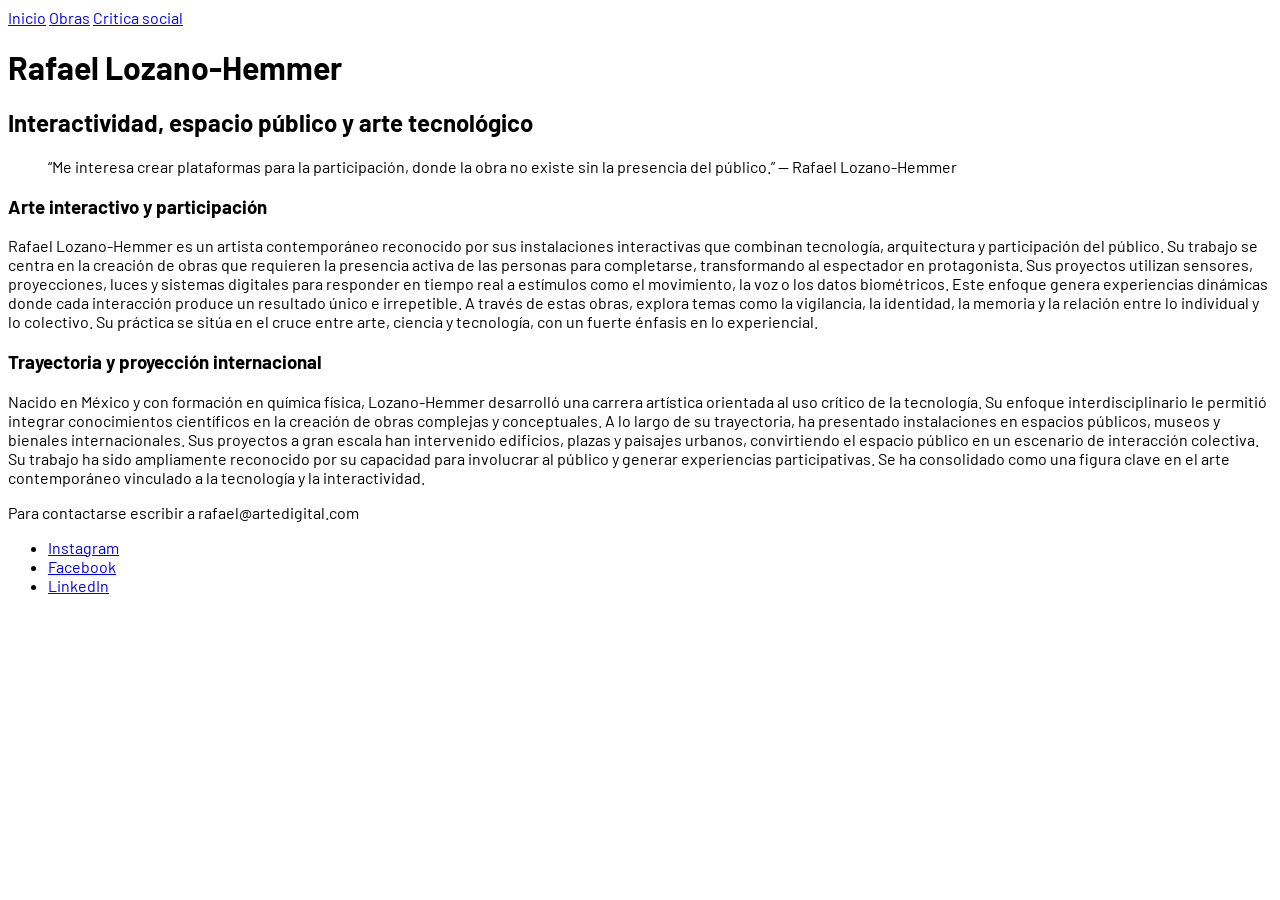
==== Parcial1/index.html @ 8d9f8fa7 "Add files via upload" ====
<!DOCTYPE html>
<html lang="es">
<head>
    <meta charset="UTF-8">
    <link rel="stylesheet" href="css/style.css">
   <link rel="preconnect" href="https://fonts.googleapis.com">
<link rel="preconnect" href="https://fonts.googleapis.com">
<link rel="preconnect" href="https://fonts.gstatic.com" crossorigin>
<link href="https://fonts.googleapis.com/css2?family=Barlow:ital,wght@0,100;0,200;0,300;0,400;0,500;0,600;0,700;0,800;0,900;1,100;1,200;1,300;1,400;1,500;1,600;1,700;1,800;1,900&family=Montserrat:ital,wght@0,100..900;1,100..900&family=Nunito:ital,wght@0,200..1000;1,200..1000&family=Playwrite+MX:wght@100..400&family=Staatliches&display=swap" rel="stylesheet">

    <title>Inicio</title>
</head>
<body>
    <header>
        <nav>
            <a href="#">Inicio</a>
            <a href="obras.html">Obras</a>
            <a href="critica.html">Critica social</a>
        </nav>
    </header>
    <main>
<h1>Rafael Lozano-Hemmer</h1>
<h2>Interactividad, espacio público y arte tecnológico</h2>



<blockquote>“Me interesa crear plataformas para la participación, donde la obra no existe sin la presencia del público.” — Rafael Lozano-Hemmer</blockquote>


   <h3> Arte interactivo y participación</h3>

<article><p>Rafael Lozano-Hemmer es un artista contemporáneo reconocido por sus instalaciones interactivas que combinan tecnología, arquitectura y participación del público. Su trabajo se centra en la creación de obras que requieren la presencia activa de las personas para completarse, transformando al espectador en protagonista.

Sus proyectos utilizan sensores, proyecciones, luces y sistemas digitales para responder en tiempo real a estímulos como el movimiento, la voz o los datos biométricos. Este enfoque genera experiencias dinámicas donde cada interacción produce un resultado único e irrepetible.

A través de estas obras, explora temas como la vigilancia, la identidad, la memoria y la relación entre lo individual y lo colectivo. Su práctica se sitúa en el cruce entre arte, ciencia y tecnología, con un fuerte énfasis en lo experiencial.</p>

<h3>Trayectoria y proyección internacional</h3>

Nacido en México y con formación en química física, Lozano-Hemmer desarrolló una carrera artística orientada al uso crítico de la tecnología. Su enfoque interdisciplinario le permitió integrar conocimientos científicos en la creación de obras complejas y conceptuales.

A lo largo de su trayectoria, ha presentado instalaciones en espacios públicos, museos y bienales internacionales. Sus proyectos a gran escala han intervenido edificios, plazas y paisajes urbanos, convirtiendo el espacio público en un escenario de interacción colectiva.

Su trabajo ha sido ampliamente reconocido por su capacidad para involucrar al público y generar experiencias participativas. Se ha consolidado como una figura clave en el arte contemporáneo vinculado a la tecnología y la interactividad.
</article>


</main>

<footer>
<p>Para contactarse escribir a rafael@artedigital.com</p>
<ul>
    <li><a href="https://www.instagram.com/lozanohemmer/?hl=es-la">Instagram</a></li>
    <li><a href="https://www.facebook.com/errafael/?locale=es_LA">Facebook</a></li>
    <li><a href="https://www.linkedin.com/in/lozanohemmer/">LinkedIn</a></li>
</ul>
</footer>

</body>
</html>
---- Parcial1/css/style.css ----
*{font-family: Barlow;
}
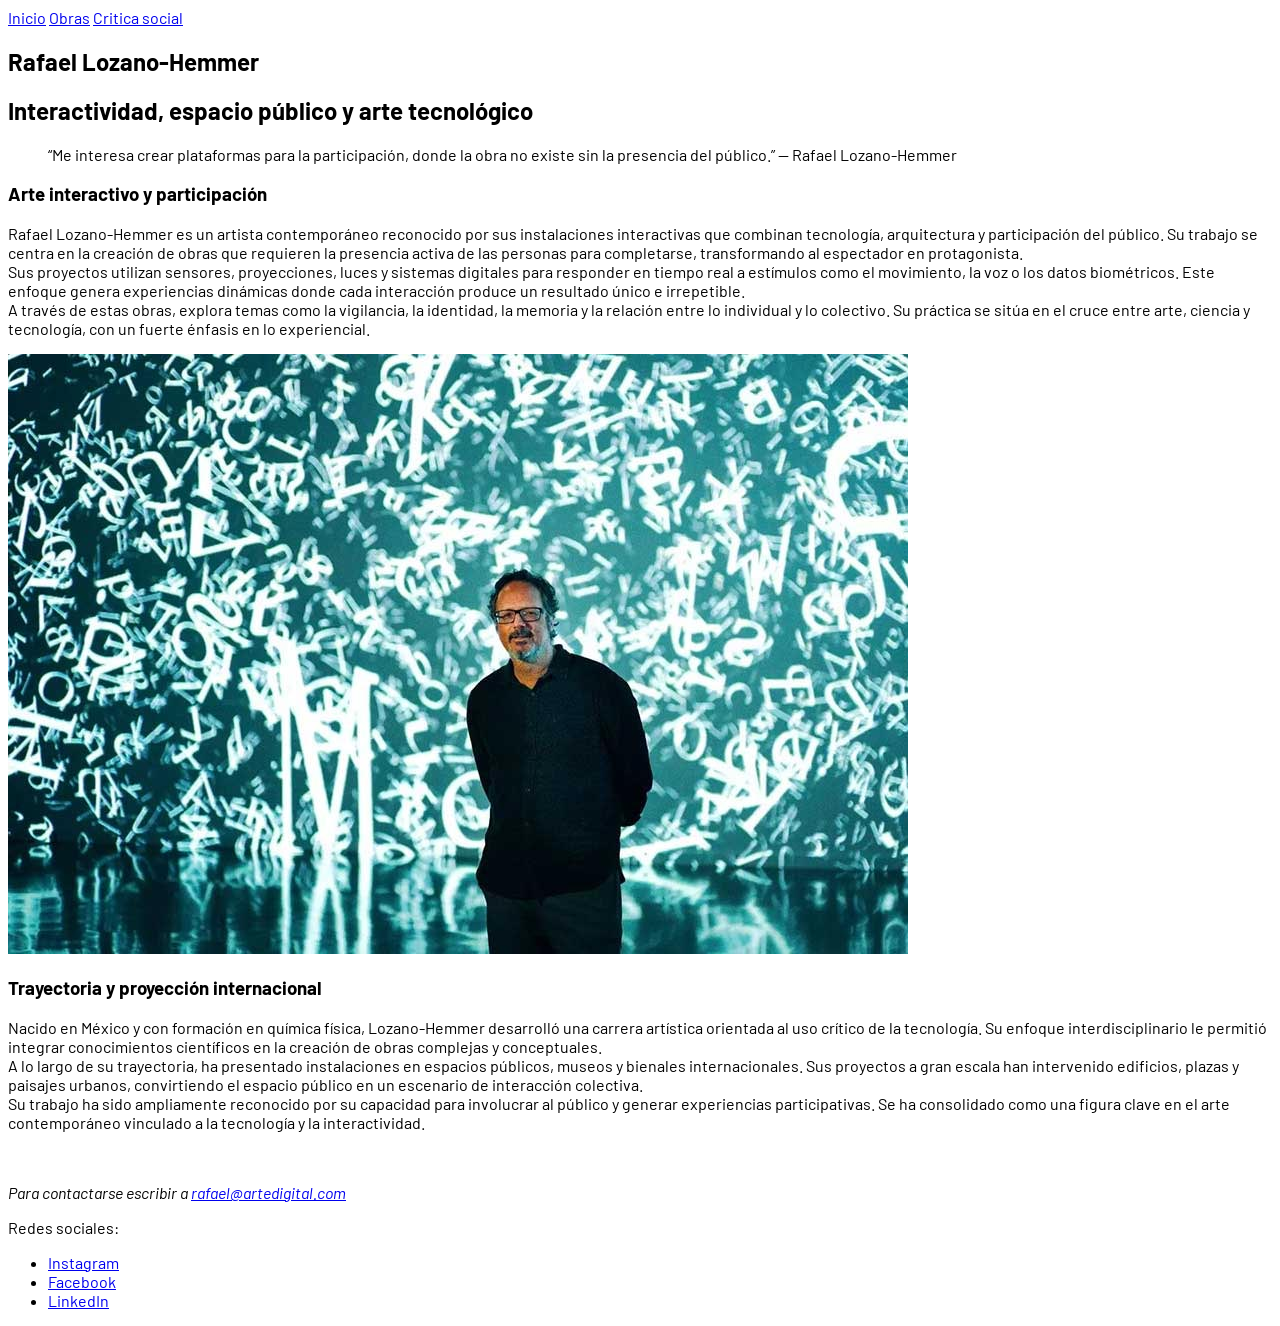
==== commit b3158fd4: "Actualizando html" ====
--- a/Parcial1/index.html
+++ b/Parcial1/index.html
@@ -11,7 +11,7 @@
     <title>Inicio</title>
 </head>
 <body>
-    <header>
+    <header class="cabeza">
         <nav>
             <a href="#">Inicio</a>
             <a href="obras.html">Obras</a>
@@ -19,36 +19,55 @@
         </nav>
     </header>
     <main>
-<h1>Rafael Lozano-Hemmer</h1>
-<h2>Interactividad, espacio público y arte tecnológico</h2>
+ 
+        <section id="banner">
+        <h1>Rafael Lozano-Hemmer</h1>
+
+        <h2>Interactividad, espacio público y arte tecnológico</h2>
+
+        <blockquote>“Me interesa crear plataformas para la participación, donde la obra no existe sin la presencia del público.” — Rafael Lozano-Hemmer</blockquote>
+
+        </section>
 
 
 
-<blockquote>“Me interesa crear plataformas para la participación, donde la obra no existe sin la presencia del público.” — Rafael Lozano-Hemmer</blockquote>
+
+        <section>
+   
+            <h3> Arte interactivo y participación</h3>
+    
+            <p>Rafael Lozano-Hemmer es un artista contemporáneo reconocido por sus instalaciones interactivas que combinan tecnología, arquitectura y participación del público. Su trabajo se centra en la creación de obras que requieren la presencia activa de las personas para completarse, transformando al espectador en protagonista.
 
 
-   <h3> Arte interactivo y participación</h3>
+            <br>Sus proyectos utilizan sensores, proyecciones, luces y sistemas digitales para responder en tiempo real a estímulos como el movimiento, la voz o los datos biométricos. Este enfoque genera experiencias dinámicas donde cada interacción produce un resultado único e irrepetible.
 
-<article><p>Rafael Lozano-Hemmer es un artista contemporáneo reconocido por sus instalaciones interactivas que combinan tecnología, arquitectura y participación del público. Su trabajo se centra en la creación de obras que requieren la presencia activa de las personas para completarse, transformando al espectador en protagonista.
 
-Sus proyectos utilizan sensores, proyecciones, luces y sistemas digitales para responder en tiempo real a estímulos como el movimiento, la voz o los datos biométricos. Este enfoque genera experiencias dinámicas donde cada interacción produce un resultado único e irrepetible.
+            <br>A través de estas obras, explora temas como la vigilancia, la identidad, la memoria y la relación entre lo individual y lo colectivo. Su práctica se sitúa en el cruce entre arte, ciencia y tecnología, con un fuerte énfasis en lo experiencial.</p>
 
-A través de estas obras, explora temas como la vigilancia, la identidad, la memoria y la relación entre lo individual y lo colectivo. Su práctica se sitúa en el cruce entre arte, ciencia y tecnología, con un fuerte énfasis en lo experiencial.</p>
+            <img src="img/lozano-hemmer-1.jpg" alt="Rafael Lozano-Hemmer">
+        </section>
 
-<h3>Trayectoria y proyección internacional</h3>
 
-Nacido en México y con formación en química física, Lozano-Hemmer desarrolló una carrera artística orientada al uso crítico de la tecnología. Su enfoque interdisciplinario le permitió integrar conocimientos científicos en la creación de obras complejas y conceptuales.
+        <section>
+    
+            <h3>Trayectoria y proyección internacional</h3>
 
-A lo largo de su trayectoria, ha presentado instalaciones en espacios públicos, museos y bienales internacionales. Sus proyectos a gran escala han intervenido edificios, plazas y paisajes urbanos, convirtiendo el espacio público en un escenario de interacción colectiva.
 
-Su trabajo ha sido ampliamente reconocido por su capacidad para involucrar al público y generar experiencias participativas. Se ha consolidado como una figura clave en el arte contemporáneo vinculado a la tecnología y la interactividad.
-</article>
+            <p>Nacido en México y con formación en química física, Lozano-Hemmer desarrolló una carrera artística orientada al uso crítico de la tecnología. Su enfoque interdisciplinario le permitió integrar conocimientos científicos en la creación de obras complejas y conceptuales.<br>A lo largo de su trayectoria, ha presentado instalaciones en espacios públicos, museos y bienales internacionales. Sus proyectos a gran escala han intervenido edificios, plazas y paisajes urbanos, convirtiendo el espacio público en un escenario de interacción colectiva.<br>Su trabajo ha sido ampliamente reconocido por su capacidad para involucrar al público y generar experiencias participativas. Se ha consolidado como una figura clave en el arte contemporáneo vinculado a la tecnología y la interactividad.</p>
+<img src="" alt="">
+            </section>
+
 
 
 </main>
 
-<footer>
-<p>Para contactarse escribir a rafael@artedigital.com</p>
+<footer class="pie">
+ 
+    <address> 
+        <p>Para contactarse escribir a
+        <a href="mailto:rafael@artedigital.com">rafael@artedigital.com</a></p>
+       </address>
+<p>Redes sociales:</p>
 <ul>
     <li><a href="https://www.instagram.com/lozanohemmer/?hl=es-la">Instagram</a></li>
     <li><a href="https://www.facebook.com/errafael/?locale=es_LA">Facebook</a></li>
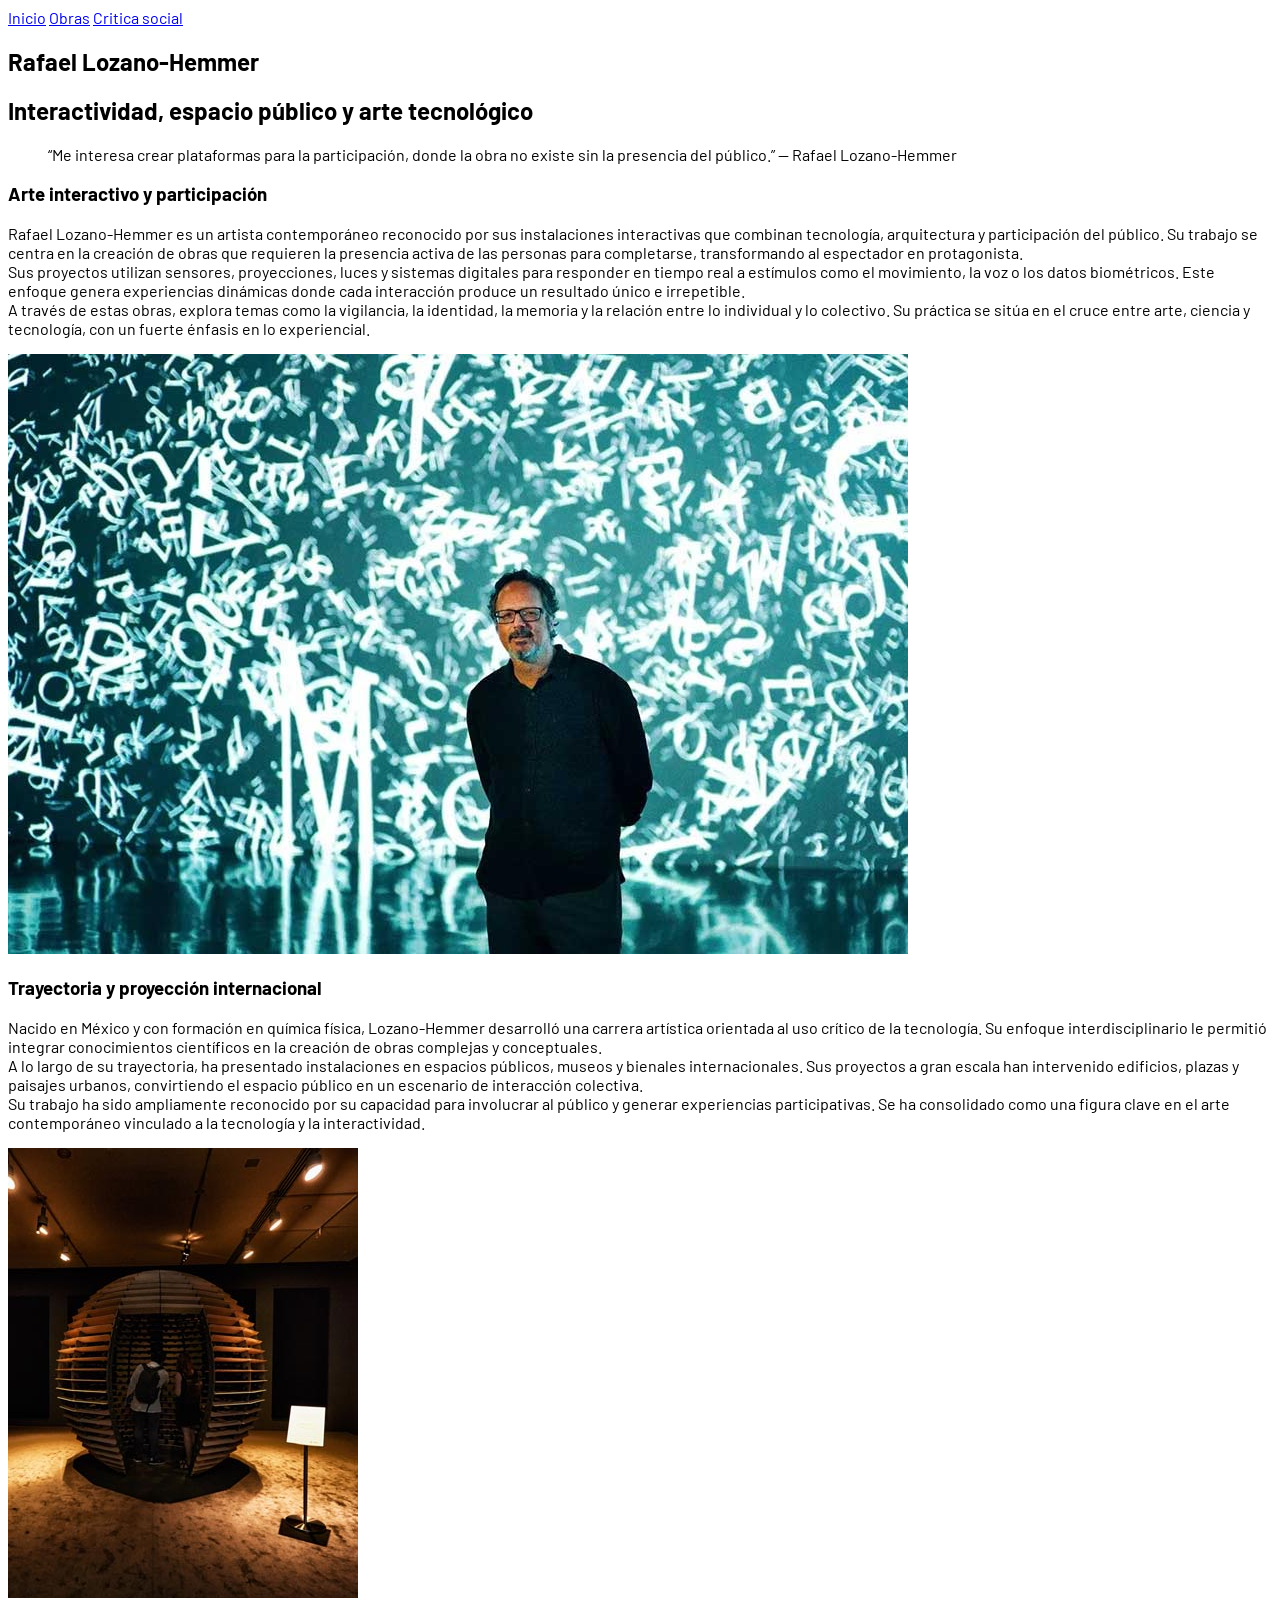
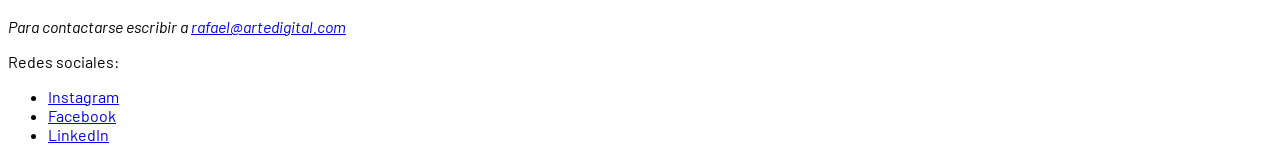
==== commit b0d9c808: "Completar HTML" ====
--- a/Parcial1/index.html
+++ b/Parcial1/index.html
@@ -54,7 +54,8 @@
 
 
             <p>Nacido en México y con formación en química física, Lozano-Hemmer desarrolló una carrera artística orientada al uso crítico de la tecnología. Su enfoque interdisciplinario le permitió integrar conocimientos científicos en la creación de obras complejas y conceptuales.<br>A lo largo de su trayectoria, ha presentado instalaciones en espacios públicos, museos y bienales internacionales. Sus proyectos a gran escala han intervenido edificios, plazas y paisajes urbanos, convirtiendo el espacio público en un escenario de interacción colectiva.<br>Su trabajo ha sido ampliamente reconocido por su capacidad para involucrar al público y generar experiencias participativas. Se ha consolidado como una figura clave en el arte contemporáneo vinculado a la tecnología y la interactividad.</p>
-<img src="" alt="">
+
+            <img src="img/lozano-hemmer-4.jpg" alt="exposicion artística">
             </section>
 
 
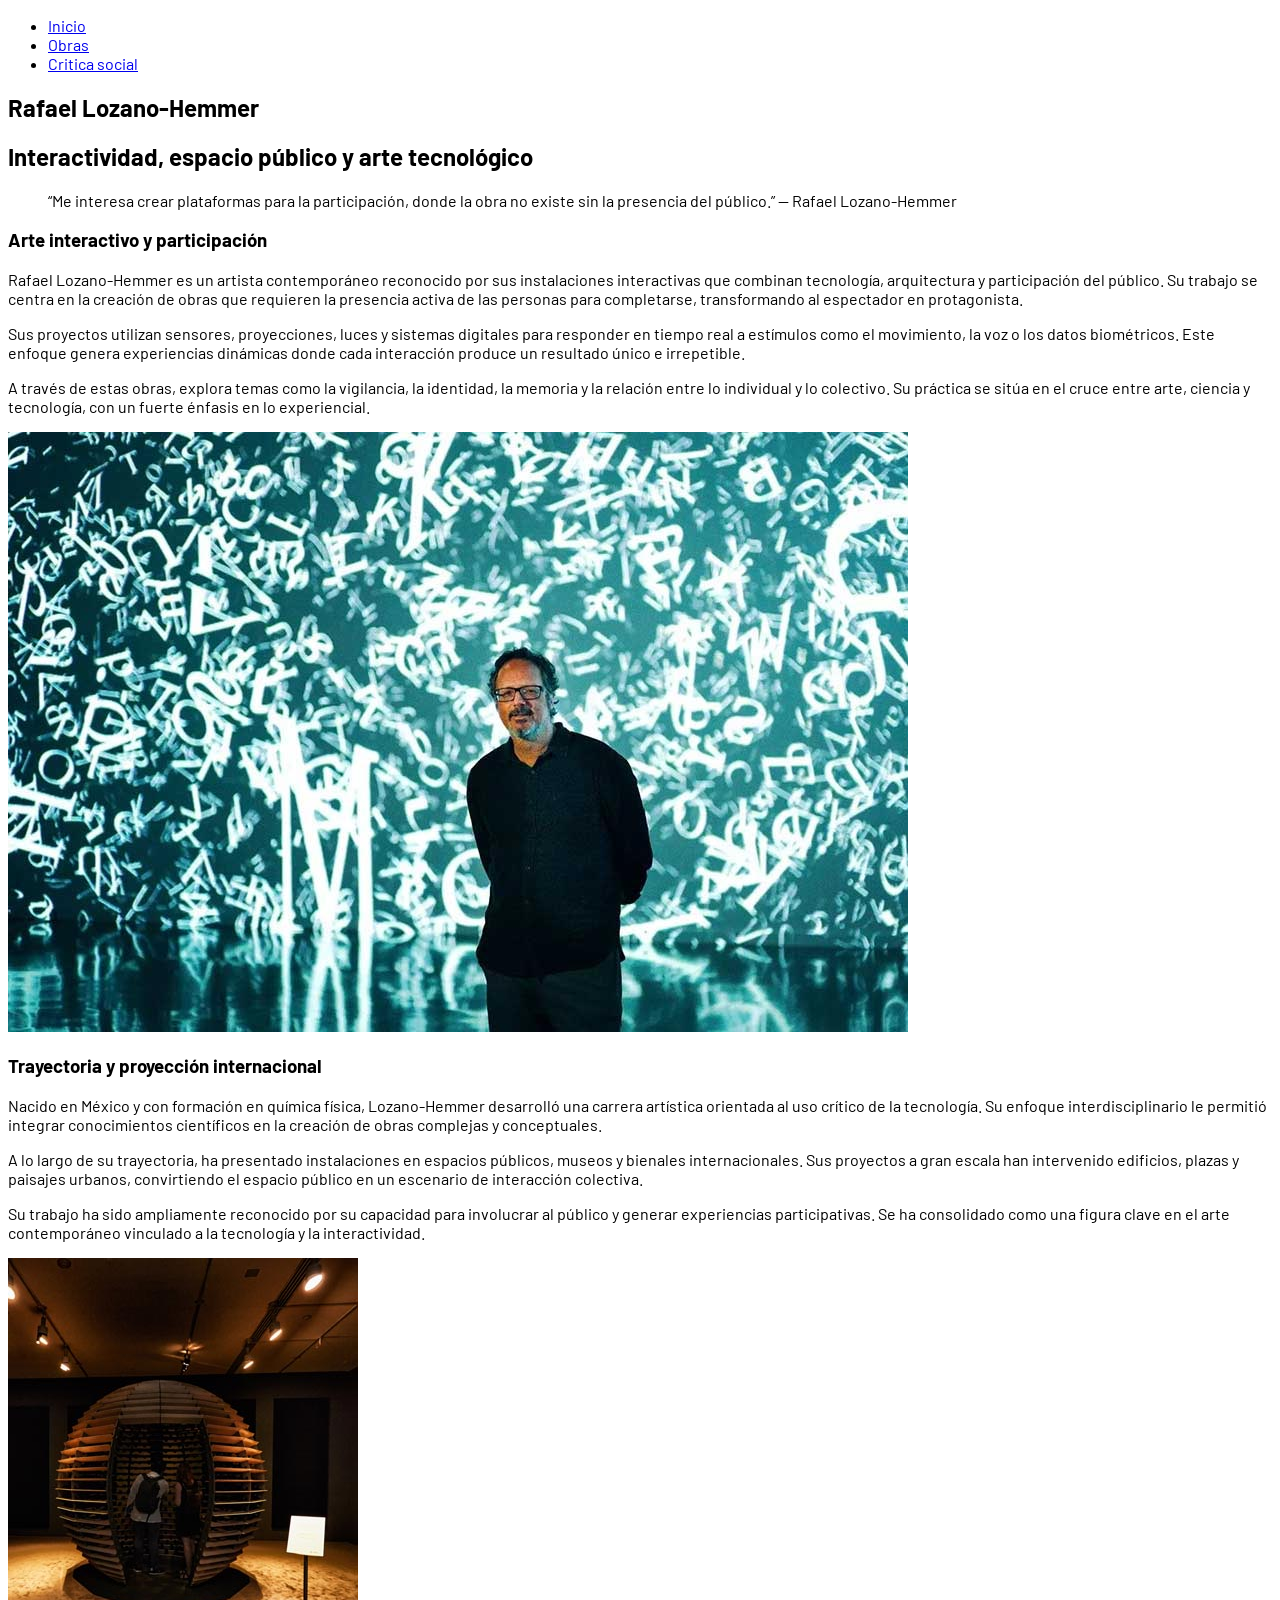
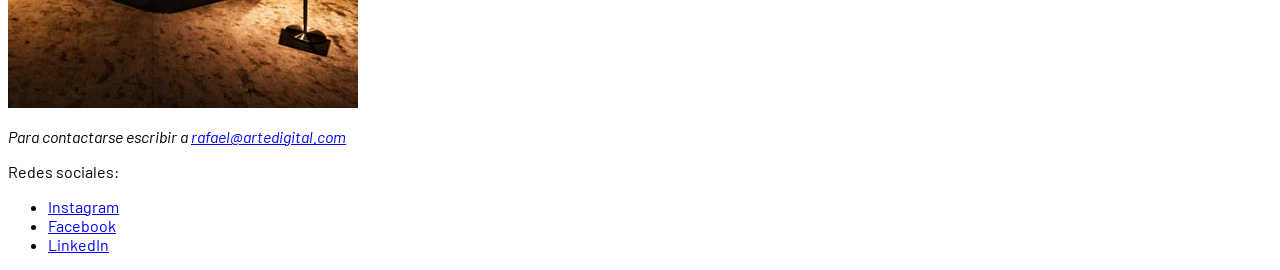
==== commit 282b11a1: "HTML completo + Revisión de HTML con IA" ====
--- a/Parcial1/index.html
+++ b/Parcial1/index.html
@@ -13,9 +13,11 @@
 <body>
     <header class="cabeza">
         <nav>
-            <a href="#">Inicio</a>
-            <a href="obras.html">Obras</a>
-            <a href="critica.html">Critica social</a>
+            <ul>
+            <li><a href="#">Inicio</a></li>
+            <li><a href="obras.html">Obras</a></li>
+            <li><a href="critica.html">Critica social</a></li>
+            </ul>
         </nav>
     </header>
     <main>
@@ -36,13 +38,10 @@
    
             <h3> Arte interactivo y participación</h3>
     
-            <p>Rafael Lozano-Hemmer es un artista contemporáneo reconocido por sus instalaciones interactivas que combinan tecnología, arquitectura y participación del público. Su trabajo se centra en la creación de obras que requieren la presencia activa de las personas para completarse, transformando al espectador en protagonista.
+            <p>Rafael Lozano-Hemmer es un artista contemporáneo reconocido por sus instalaciones interactivas que combinan tecnología, arquitectura y participación del público. Su trabajo se centra en la creación de obras que requieren la presencia activa de las personas para completarse, transformando al espectador en protagonista.</p>
+            <p>Sus proyectos utilizan sensores, proyecciones, luces y sistemas digitales para responder en tiempo real a estímulos como el movimiento, la voz o los datos biométricos. Este enfoque genera experiencias dinámicas donde cada interacción produce un resultado único e irrepetible.</p>
 
-
-            <br>Sus proyectos utilizan sensores, proyecciones, luces y sistemas digitales para responder en tiempo real a estímulos como el movimiento, la voz o los datos biométricos. Este enfoque genera experiencias dinámicas donde cada interacción produce un resultado único e irrepetible.
-
-
-            <br>A través de estas obras, explora temas como la vigilancia, la identidad, la memoria y la relación entre lo individual y lo colectivo. Su práctica se sitúa en el cruce entre arte, ciencia y tecnología, con un fuerte énfasis en lo experiencial.</p>
+            <p>A través de estas obras, explora temas como la vigilancia, la identidad, la memoria y la relación entre lo individual y lo colectivo. Su práctica se sitúa en el cruce entre arte, ciencia y tecnología, con un fuerte énfasis en lo experiencial.</p>
 
             <img src="img/lozano-hemmer-1.jpg" alt="Rafael Lozano-Hemmer">
         </section>
@@ -53,7 +52,9 @@
             <h3>Trayectoria y proyección internacional</h3>
 
 
-            <p>Nacido en México y con formación en química física, Lozano-Hemmer desarrolló una carrera artística orientada al uso crítico de la tecnología. Su enfoque interdisciplinario le permitió integrar conocimientos científicos en la creación de obras complejas y conceptuales.<br>A lo largo de su trayectoria, ha presentado instalaciones en espacios públicos, museos y bienales internacionales. Sus proyectos a gran escala han intervenido edificios, plazas y paisajes urbanos, convirtiendo el espacio público en un escenario de interacción colectiva.<br>Su trabajo ha sido ampliamente reconocido por su capacidad para involucrar al público y generar experiencias participativas. Se ha consolidado como una figura clave en el arte contemporáneo vinculado a la tecnología y la interactividad.</p>
+            <p>Nacido en México y con formación en química física, Lozano-Hemmer desarrolló una carrera artística orientada al uso crítico de la tecnología. Su enfoque interdisciplinario le permitió integrar conocimientos científicos en la creación de obras complejas y conceptuales.</p>
+            <p>A lo largo de su trayectoria, ha presentado instalaciones en espacios públicos, museos y bienales internacionales. Sus proyectos a gran escala han intervenido edificios, plazas y paisajes urbanos, convirtiendo el espacio público en un escenario de interacción colectiva.</p>
+            <p>Su trabajo ha sido ampliamente reconocido por su capacidad para involucrar al público y generar experiencias participativas. Se ha consolidado como una figura clave en el arte contemporáneo vinculado a la tecnología y la interactividad.</p>
 
             <img src="img/lozano-hemmer-4.jpg" alt="exposicion artística">
             </section>
@@ -70,9 +71,9 @@
        </address>
 <p>Redes sociales:</p>
 <ul>
-    <li><a href="https://www.instagram.com/lozanohemmer/?hl=es-la">Instagram</a></li>
-    <li><a href="https://www.facebook.com/errafael/?locale=es_LA">Facebook</a></li>
-    <li><a href="https://www.linkedin.com/in/lozanohemmer/">LinkedIn</a></li>
+    <li><a href="https://www.instagram.com/lozanohemmer/?hl=es-la" target="_blank">Instagram</a></li>
+    <li><a href="https://www.facebook.com/errafael/?locale=es_LA" target="_blank">Facebook</a></li>
+    <li><a href="https://www.linkedin.com/in/lozanohemmer/" target="_blank">LinkedIn</a></li>
 </ul>
 </footer>
 
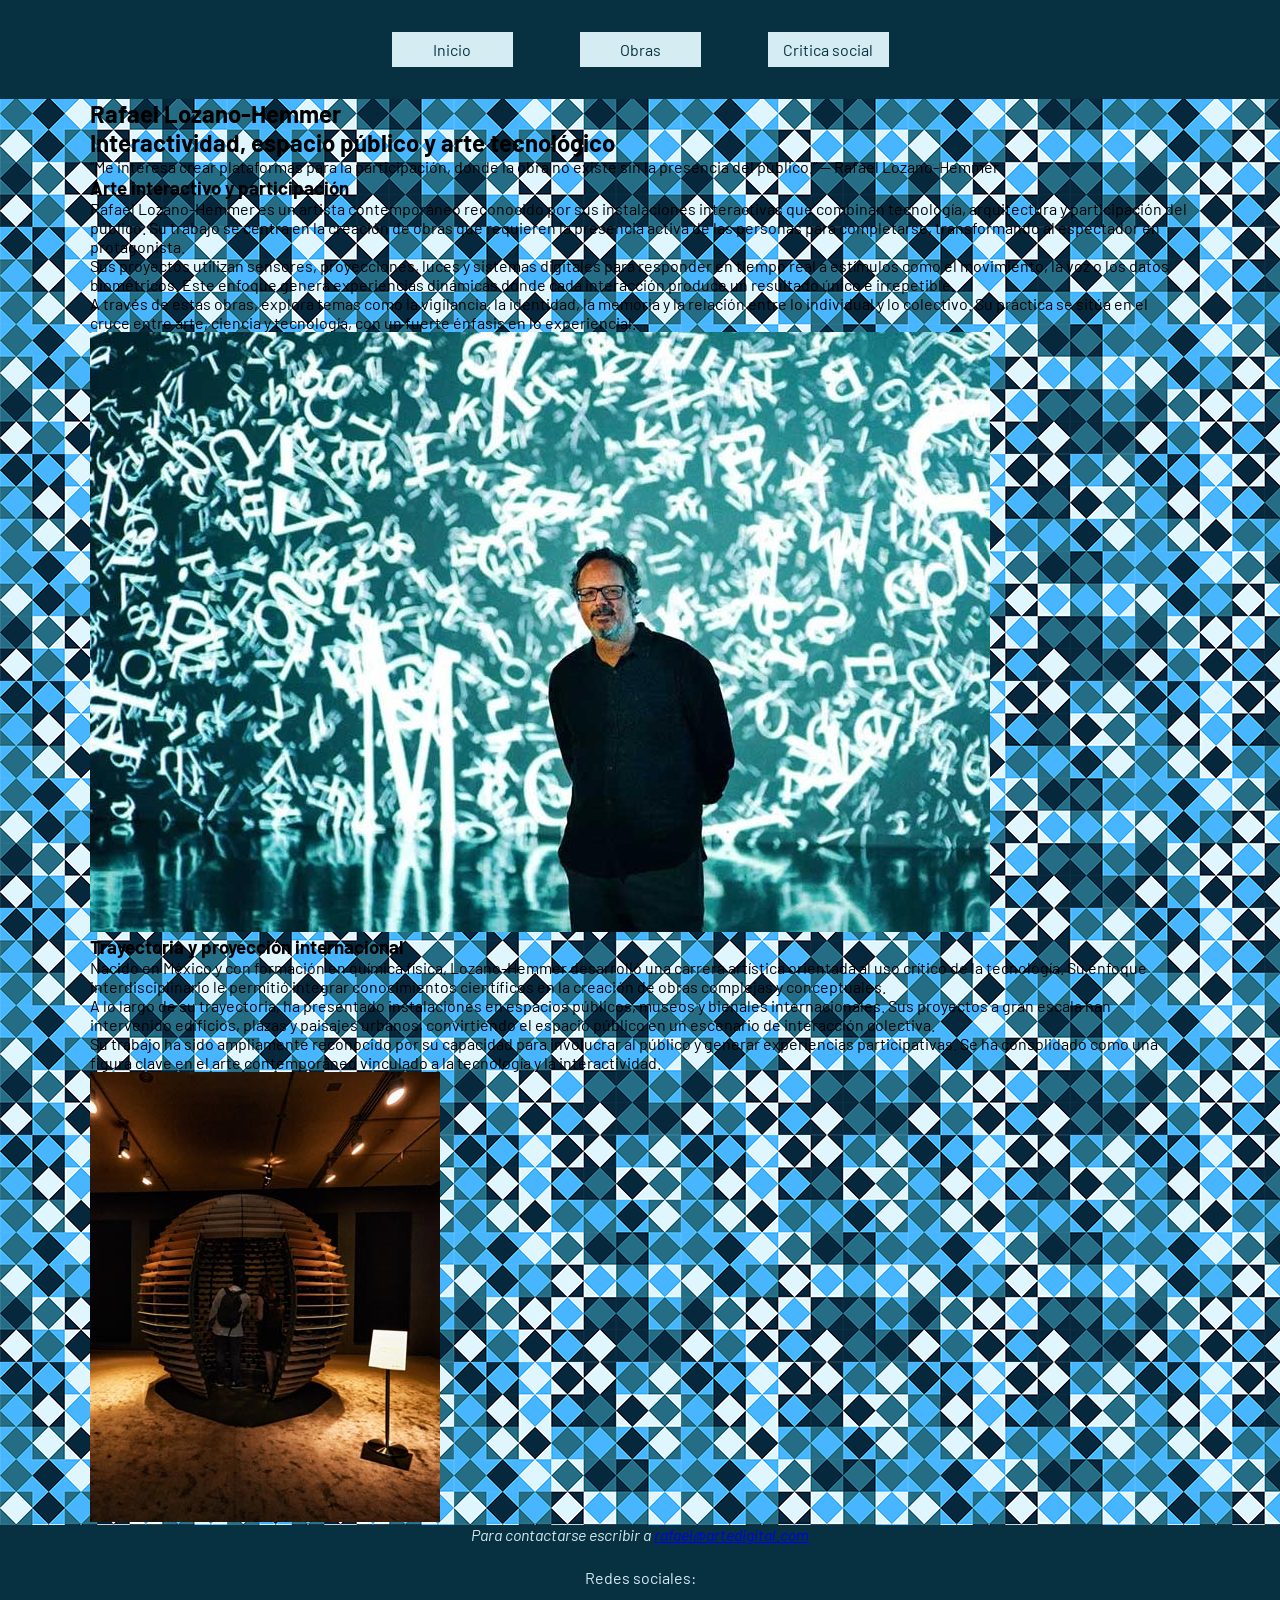
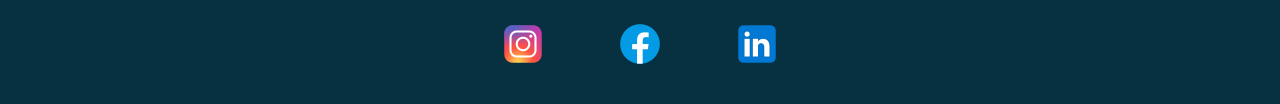
==== commit bb9830e4: "CSS en nav y footer" ====
--- a/Parcial1/index.html
+++ b/Parcial1/index.html
@@ -11,7 +11,8 @@
     <title>Inicio</title>
 </head>
 <body>
-    <header class="cabeza">
+    <header>
+        <div class="contenedor">
         <nav>
             <ul>
             <li><a href="#">Inicio</a></li>
@@ -19,9 +20,10 @@
             <li><a href="critica.html">Critica social</a></li>
             </ul>
         </nav>
+    </div>
     </header>
     <main>
- 
+ <div class="contenedor">
         <section id="banner">
         <h1>Rafael Lozano-Hemmer</h1>
 
@@ -30,11 +32,12 @@
         <blockquote>“Me interesa crear plataformas para la participación, donde la obra no existe sin la presencia del público.” — Rafael Lozano-Hemmer</blockquote>
 
         </section>
-
+</div>
 
 
 
         <section>
+            <div class="contenedor">
    
             <h3> Arte interactivo y participación</h3>
     
@@ -44,10 +47,12 @@
             <p>A través de estas obras, explora temas como la vigilancia, la identidad, la memoria y la relación entre lo individual y lo colectivo. Su práctica se sitúa en el cruce entre arte, ciencia y tecnología, con un fuerte énfasis en lo experiencial.</p>
 
             <img src="img/lozano-hemmer-1.jpg" alt="Rafael Lozano-Hemmer">
+        </div>
         </section>
 
 
         <section>
+            <div class="contenedor">
     
             <h3>Trayectoria y proyección internacional</h3>
 
@@ -57,6 +62,7 @@
             <p>Su trabajo ha sido ampliamente reconocido por su capacidad para involucrar al público y generar experiencias participativas. Se ha consolidado como una figura clave en el arte contemporáneo vinculado a la tecnología y la interactividad.</p>
 
             <img src="img/lozano-hemmer-4.jpg" alt="exposicion artística">
+        </div>
             </section>
 
 
@@ -64,6 +70,7 @@
 </main>
 
 <footer class="pie">
+    <div class="contenedor">
  
     <address> 
         <p>Para contactarse escribir a
@@ -71,10 +78,12 @@
        </address>
 <p>Redes sociales:</p>
 <ul>
-    <li><a href="https://www.instagram.com/lozanohemmer/?hl=es-la" target="_blank">Instagram</a></li>
-    <li><a href="https://www.facebook.com/errafael/?locale=es_LA" target="_blank">Facebook</a></li>
-    <li><a href="https://www.linkedin.com/in/lozanohemmer/" target="_blank">LinkedIn</a></li>
+    <li><a href="https://www.instagram.com/lozanohemmer/?hl=es-la" target="_blank"><img src="img/icons8-instagram-50.png" alt=""></a></li>
+    <li><a href="https://www.facebook.com/errafael/?locale=es_LA" target="_blank"><img src="img/icons8-facebook-logo-50.png" alt=""></a></li>
+    <li><a href="https://www.linkedin.com/in/lozanohemmer/" target="_blank"><img src="img/icons8-linkedin-50.png" alt=""></a></li>
+    
 </ul>
+</div>
 </footer>
 
 </body>
--- a/Parcial1/css/style.css
+++ b/Parcial1/css/style.css
@@ -1,2 +1,81 @@
-*{font-family: Barlow;
-}+*{
+    margin: 0;
+    padding: 0;
+    box-sizing: border-box;
+}
+.contenedor{
+    width: 1100px;
+    margin: auto;
+
+}
+body {
+    font-family: Barlow;
+    background-image: url("../img/fondo.png");
+}
+
+/*HEADER,NAV*/
+
+header,footer {
+    background-color: #073141;
+}
+
+
+nav ul{
+    text-align: center;
+    list-style: none;
+}
+nav ul li{
+    display: inline-block;
+    width: 11% ;
+    margin: 2rem;
+
+}
+nav ul li a{
+    display: block;
+    padding: 0.5rem;
+    background-color: #D5ECF3;
+    text-decoration: none;
+
+}
+
+/*NAV PSEUDOCLASES*/
+
+ nav ul li a:link{
+    color: #073141;
+ }
+
+ nav ul li a:visited{
+    color: #277A8C;
+ }
+
+ nav ul li a:hover{
+    background-color: #277A8C;
+    color: #D5ECF3;
+ }
+
+ nav ul li a:active{
+    color: #44AFF3;
+ }
+
+ /*FOOTER*/
+
+ footer address{
+    
+    margin-bottom: 1.5rem;
+ }
+ footer ul{
+    text-align: center;
+    
+ }
+ footer p{
+    text-align: center;
+    color: #D5ECF3;
+ }
+ footer ul li{
+    display: inline-block;
+    margin: 1rem;
+    padding: 1rem;
+    list-style: none;
+    }
+
+ 
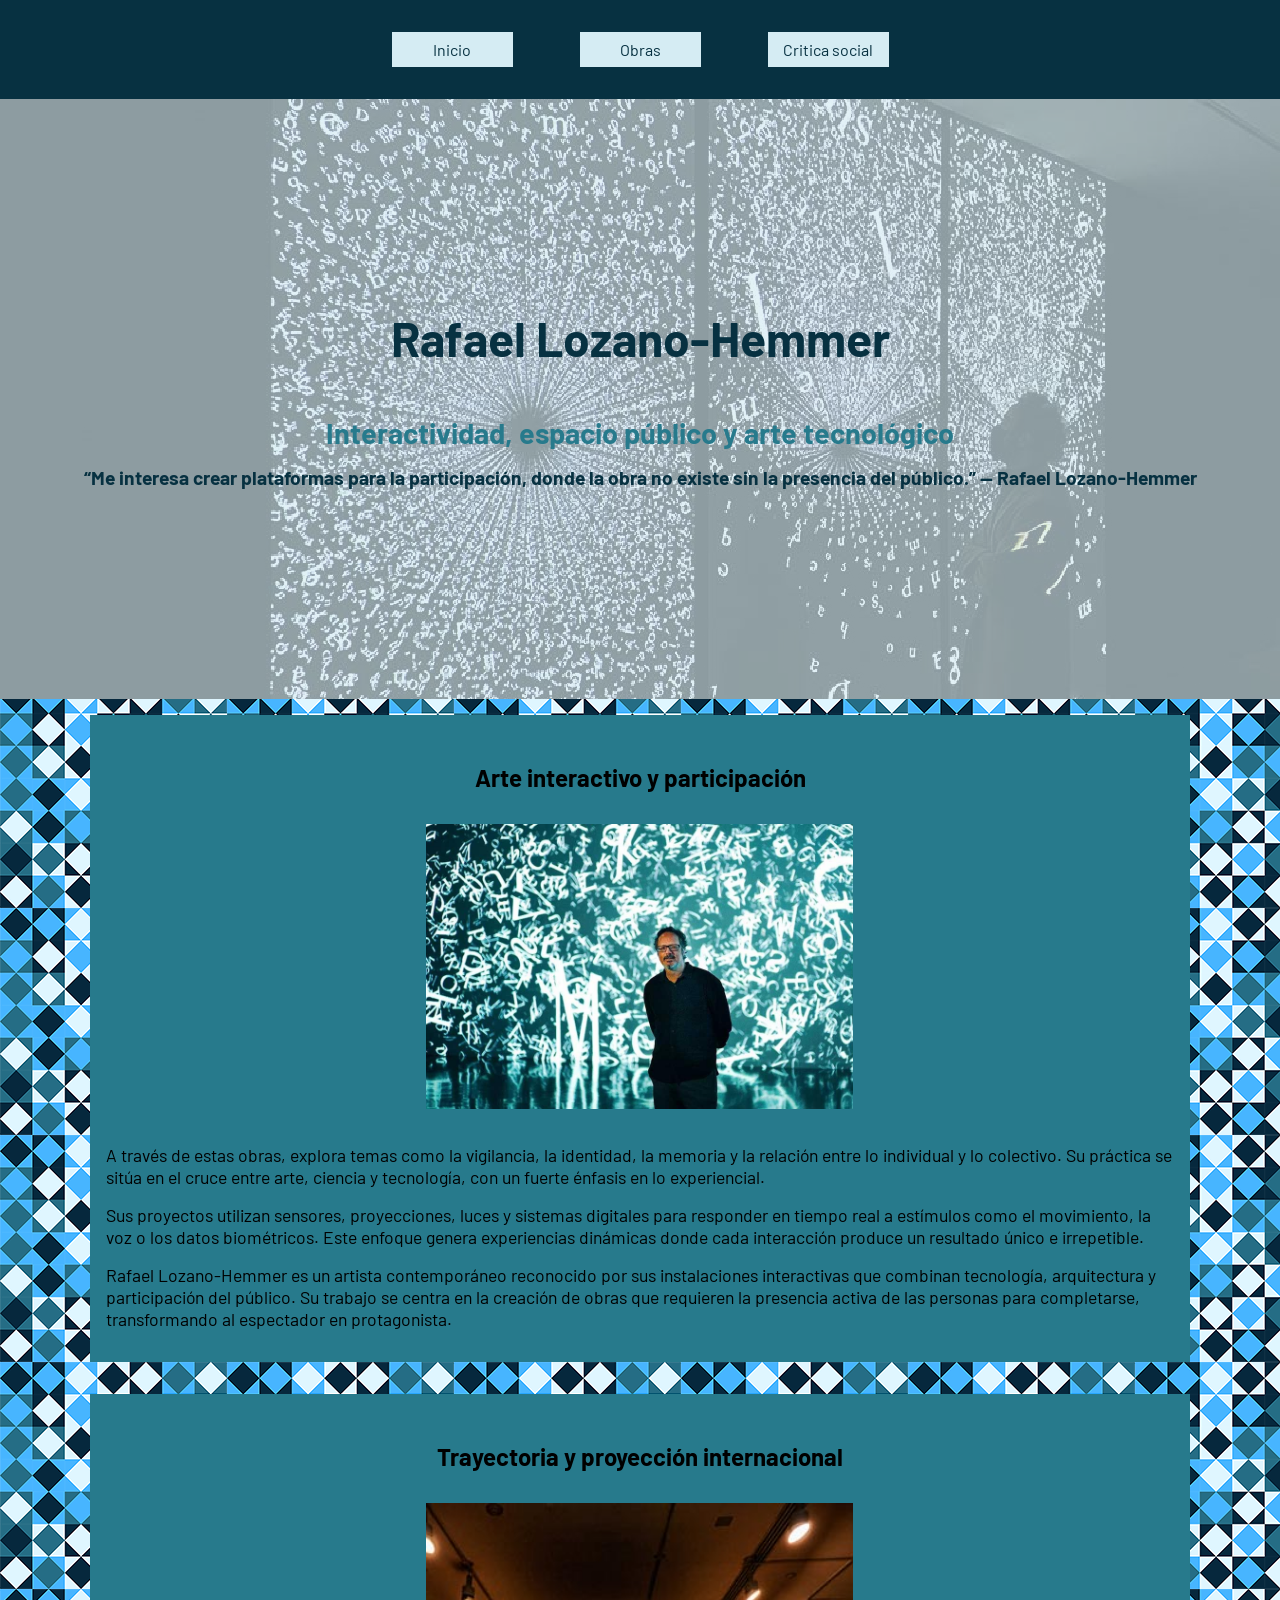
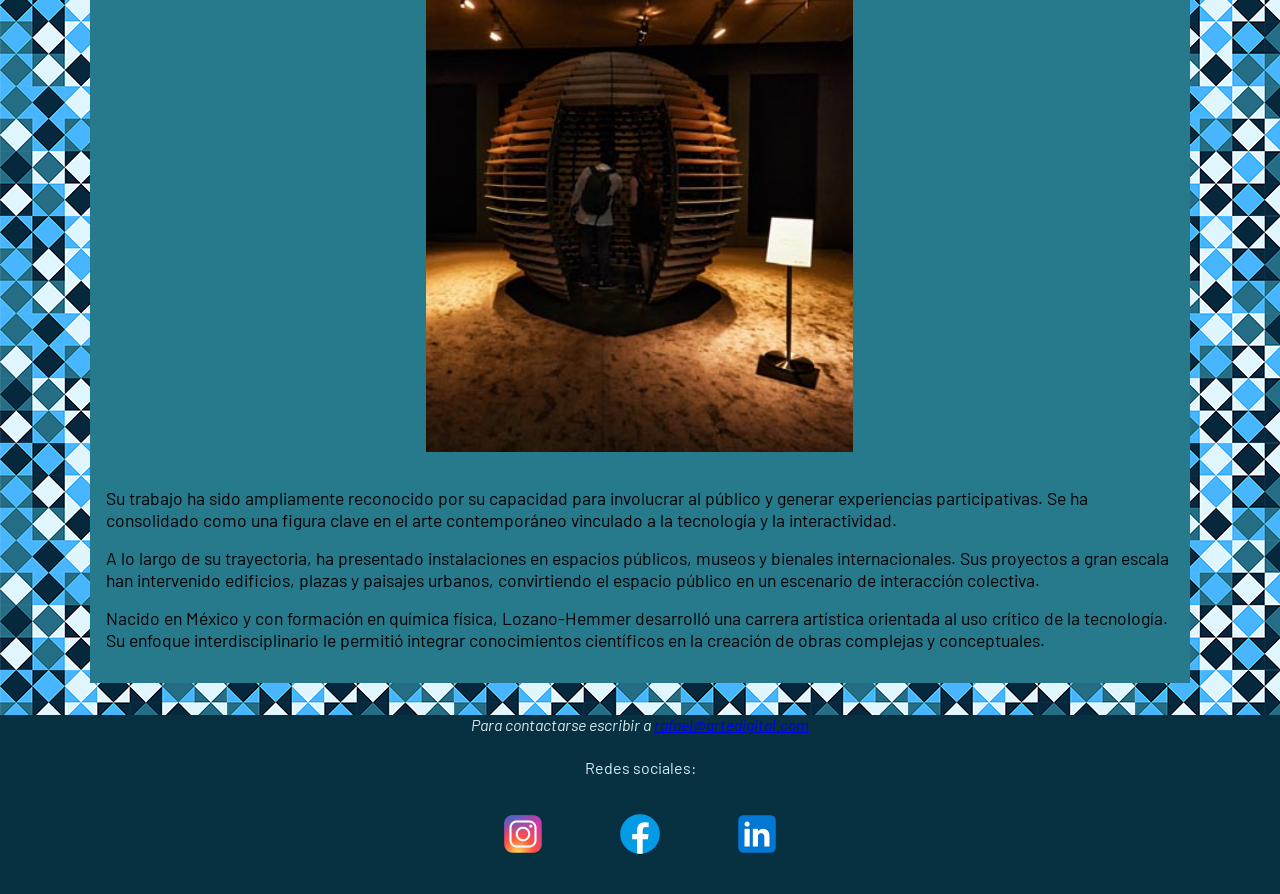
==== commit c1f8b012: "CSS completo + Revision de CSS con IA" ====
--- a/Parcial1/index.html
+++ b/Parcial1/index.html
@@ -23,45 +23,50 @@
     </div>
     </header>
     <main>
- <div class="contenedor">
+ 
         <section id="banner">
+        <div class="contenedor">
         <h1>Rafael Lozano-Hemmer</h1>
 
         <h2>Interactividad, espacio público y arte tecnológico</h2>
 
         <blockquote>“Me interesa crear plataformas para la participación, donde la obra no existe sin la presencia del público.” — Rafael Lozano-Hemmer</blockquote>
 
-        </section>
-</div>
+       </div> 
+    </section>
 
 
 
-        <section>
+
+        <section class="arte">
             <div class="contenedor">
    
             <h3> Arte interactivo y participación</h3>
-    
+    <div class="contenido">
             <p>Rafael Lozano-Hemmer es un artista contemporáneo reconocido por sus instalaciones interactivas que combinan tecnología, arquitectura y participación del público. Su trabajo se centra en la creación de obras que requieren la presencia activa de las personas para completarse, transformando al espectador en protagonista.</p>
             <p>Sus proyectos utilizan sensores, proyecciones, luces y sistemas digitales para responder en tiempo real a estímulos como el movimiento, la voz o los datos biométricos. Este enfoque genera experiencias dinámicas donde cada interacción produce un resultado único e irrepetible.</p>
 
             <p>A través de estas obras, explora temas como la vigilancia, la identidad, la memoria y la relación entre lo individual y lo colectivo. Su práctica se sitúa en el cruce entre arte, ciencia y tecnología, con un fuerte énfasis en lo experiencial.</p>
 
-            <img src="img/lozano-hemmer-1.jpg" alt="Rafael Lozano-Hemmer">
+            <figure><img src="img/lozano-hemmer-1.jpg" alt="Rafael Lozano-Hemmer"></figure>
+        </div>
         </div>
         </section>
 
 
-        <section>
+        <section class="arte">
             <div class="contenedor">
     
             <h3>Trayectoria y proyección internacional</h3>
 
 
+            <div class="contenido">
             <p>Nacido en México y con formación en química física, Lozano-Hemmer desarrolló una carrera artística orientada al uso crítico de la tecnología. Su enfoque interdisciplinario le permitió integrar conocimientos científicos en la creación de obras complejas y conceptuales.</p>
             <p>A lo largo de su trayectoria, ha presentado instalaciones en espacios públicos, museos y bienales internacionales. Sus proyectos a gran escala han intervenido edificios, plazas y paisajes urbanos, convirtiendo el espacio público en un escenario de interacción colectiva.</p>
             <p>Su trabajo ha sido ampliamente reconocido por su capacidad para involucrar al público y generar experiencias participativas. Se ha consolidado como una figura clave en el arte contemporáneo vinculado a la tecnología y la interactividad.</p>
 
-            <img src="img/lozano-hemmer-4.jpg" alt="exposicion artística">
+            <figure><img src="img/lozano-hemmer-4.jpg" alt="exposicion artística"></figure>
+        </div>
         </div>
             </section>
 
--- a/Parcial1/css/style.css
+++ b/Parcial1/css/style.css
@@ -78,4 +78,143 @@
     list-style: none;
     }
 
- +    /*BANNER*/
+    #banner {
+       
+        background: url(../img/Recurso2-100.jpg);
+    }
+ #banner .contenedor{
+    text-align: center; 
+    width: 100%;
+    min-height: 600px;
+    display: flex;
+    flex-direction: column;
+    justify-content: center;
+    background-color: #d5ecf3a8;
+ }
+#banner h1 {
+    margin-bottom: 1rem;
+    color: #073141;
+    font-size: 3rem;
+
+}
+
+#banner h2 {
+    margin-bottom: 1rem;
+    color: #277A8C;
+    font-size: 1.8rem;
+}
+
+#banner blockquote{
+    color: #073141;
+    font-size: 1.2rem;
+    font-weight: bold;
+}
+
+/*SECTION INDEX*/
+.arte .contenedor{
+    background-color: #277A8C;
+    margin-bottom: 2rem;
+    margin-top: 1rem;
+    padding: 1rem;
+    
+}
+
+.arte .contenedor h3{
+margin: 2rem;
+text-align: center;
+font-size: 1.5rem;
+}
+
+.arte .contenido{
+    display: flex;
+   flex-direction: column-reverse;
+
+}
+
+.arte .contenido p{
+    margin-bottom: 1rem;
+    font-size: 1.1rem;
+}
+.arte .contenedor img{
+    width: 40%;
+    margin-left: 20rem;
+    margin-bottom: 2rem;
+    
+    
+}
+
+/*SECTION CRITICA*/
+
+.arte .contenedor h1,h2{
+margin: 2rem;
+text-align: center;
+font-size: 1.5rem;
+}
+
+/*SECTION OBRAS*/
+
+.artedigital .contenedor{
+    background-color: #D5ECF3;
+    margin-bottom: 2rem;
+    margin-top: 1rem;
+    padding: 1rem;
+}
+
+.artedigital .contenedor h1{
+margin: 2rem;
+text-align: center;
+font-size: 2rem;
+color: #073141;
+}
+
+.artedigital .contenedor p{
+    margin-bottom: 1rem;
+    font-size: 1.2rem;
+}
+
+/*VIDEO*/
+
+#video{
+    margin-left: 30rem;
+}
+
+/*TITULO*/
+
+#titulo{
+    background-color: #D5ECF3;
+    margin: 10rem;
+    padding: 0.2rem;
+    color: #073141;
+    
+}
+
+#titulo h2{
+    font-size: 2rem;
+}
+
+/*PASTILLAS*/
+
+#pastillas ul {
+    list-style-type: none; 
+    display: flex; 
+    flex-wrap: wrap; 
+    justify-content: center; 
+    gap: 2rem; 
+    padding: 0; 
+}
+
+#pastillas ul li {
+    box-sizing: border-box; 
+    width: 30%;  
+    background-color: #D5ECF3; 
+    padding: 1.5rem; 
+    text-align: center; 
+    margin-bottom: 2rem;
+}
+
+#pastillas ul li img {
+    width: 100%; 
+    height: auto; 
+    margin-bottom: 1rem; 
+}
